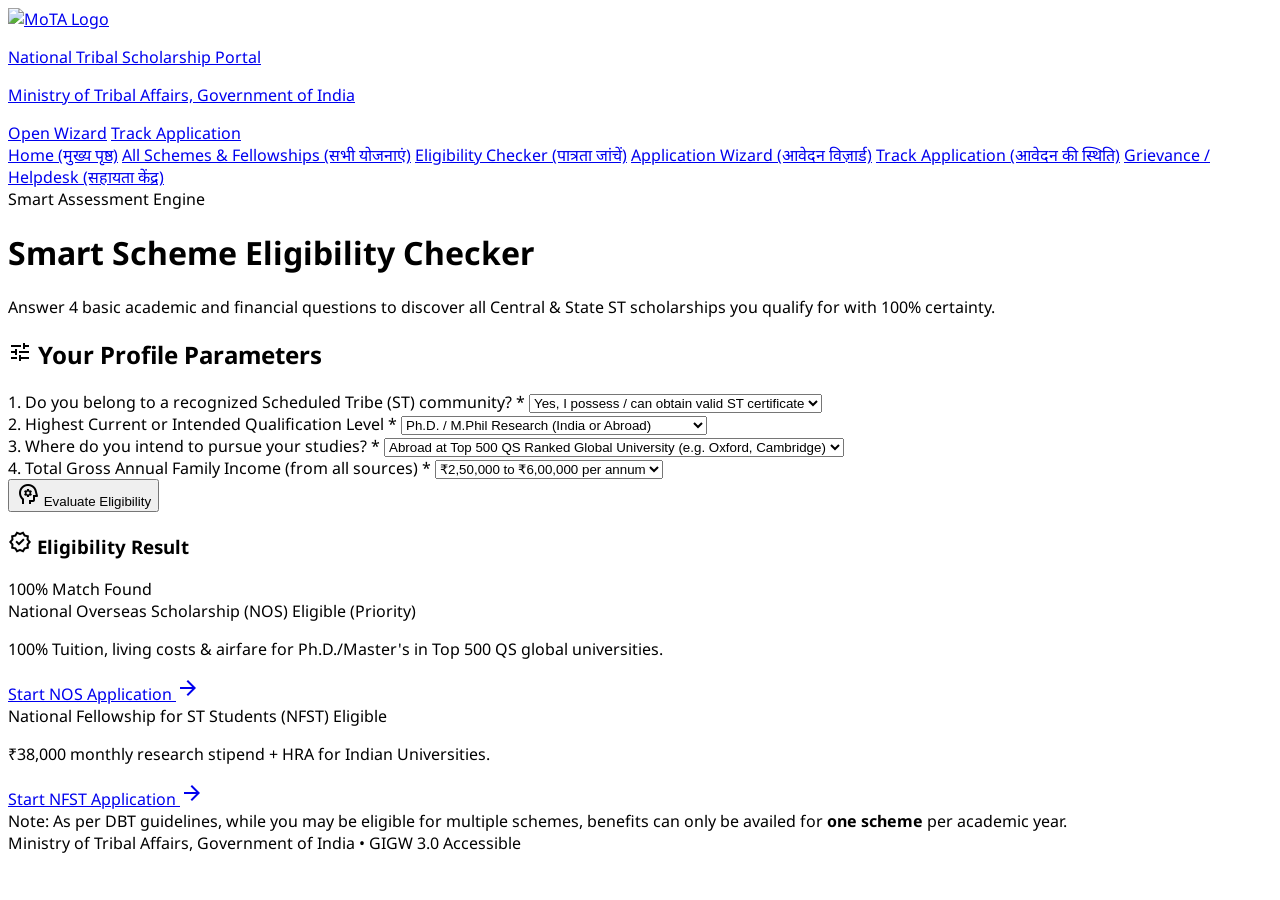
==== eligibility.html @ 4121f092 "Initial commit: National Tribal Scholarship Portal (MoTA) with complete routing and workflows" ====
<!DOCTYPE html>
<html lang="en">
<head>
  <meta charset="utf-8"/>
  <meta content="width=device-width, initial-scale=1.0" name="viewport"/>
  <meta content="web_standard" name="shell-type"/>
  <title>Smart Eligibility Checker | National Tribal Scholarship Portal</title>
  <link href="https://fonts.googleapis.com/css2?family=Noto+Sans:wght@400;500;600;700&amp;display=swap" rel="stylesheet"/>
  <link href="https://fonts.googleapis.com/css2?family=Material+Symbols+Outlined:opsz,wght,FILL,GRAD@20..48,100..700,0..1,-50..200" rel="stylesheet"/>
  <link rel="stylesheet" href="styles.css"/>
  <script src="https://cdn.tailwindcss.com"></script>
  <script id="tailwind-config">
    tailwind.config = {
      darkMode: "class",
      theme: {
        extend: {
          colors: {
            "surface-container-lowest": "#ffffff",
            "secondary": "#a04100",
            "surface-tint": "#455e8d",
            "inverse-surface": "#2a303d",
            "on-tertiary-fixed-variant": "#00531b",
            "tertiary": "#001e05",
            "background": "#f9f9ff",
            "secondary-fixed": "#ffdbcb",
            "surface-dim": "#d4daea",
            "inverse-on-surface": "#ecf0ff",
            "outline-variant": "#c4c6d0",
            "outline": "#747780",
            "on-secondary-fixed-variant": "#7a3000",
            "secondary-fixed-dim": "#ffb692",
            "primary-fixed-dim": "#adc7fc",
            "error": "#ba1a1a",
            "on-primary-fixed-variant": "#2c4674",
            "surface-container-highest": "#dde2f3",
            "surface-container-high": "#e3e8f9",
            "on-primary-container": "#7c95c8",
            "primary": "#00183b",
            "on-error": "#ffffff",
            "on-tertiary-container": "#4ca758",
            "on-background": "#161c27",
            "error-container": "#ffdad6",
            "inverse-primary": "#adc7fc",
            "on-error-container": "#93000a",
            "on-surface": "#161c27",
            "tertiary-fixed": "#99f89e",
            "primary-container": "#0f2d59",
            "on-secondary-container": "#672800",
            "on-tertiary-fixed": "#002106",
            "on-secondary": "#ffffff",
            "surface-container": "#e8eeff",
            "secondary-container": "#fd8544",
            "surface-container-low": "#f1f3ff",
            "on-secondary-fixed": "#341000",
            "surface-variant": "#dde2f3",
            "surface": "#f9f9ff",
            "on-primary": "#ffffff",
            "tertiary-container": "#00360f",
            "tertiary-fixed-dim": "#7edb85",
            "on-surface-variant": "#44474f",
            "on-tertiary": "#ffffff",
            "on-primary-fixed": "#001b3f",
            "surface-bright": "#f9f9ff",
            "primary-fixed": "#d7e2ff"
          }
        }
      }
    };
  </script>
</head>
<body class="bg-surface font-body-md text-body-md text-on-surface">
  <header class="w-full bg-surface-container-lowest shadow-sm">
    <div class="w-full flex h-1.5">
      <div class="flex-1 bg-secondary"></div>
      <div class="flex-1 bg-surface-container-lowest"></div>
      <div class="flex-1 bg-tertiary-container"></div>
    </div>
    <div class="max-w-7xl mx-auto px-margin py-space-md flex flex-col sm:flex-row items-center justify-between gap-space-md">
      <a href="index.html" class="flex items-center gap-space-md">
        <img alt="MoTA Logo" class="h-12 w-auto object-contain" src="https://lh3.googleusercontent.com/aida-public/[base64]"/>
        <div class="border-l border-outline-variant pl-space-md">
          <p class="font-headline-sm text-headline-sm text-primary font-bold">National Tribal Scholarship Portal</p>
          <p class="font-label-sm text-label-sm text-on-surface-variant">Ministry of Tribal Affairs, Government of India</p>
        </div>
      </a>
      <div class="flex items-center gap-3">
        <a href="wizard.html" class="px-4 py-2 bg-primary text-white font-semibold rounded shadow-sm text-sm">Open Wizard</a>
        <a href="track.html" class="px-4 py-2 bg-surface-container text-primary font-semibold rounded text-sm">Track Application</a>
      </div>
    </div>
    <nav class="bg-primary-container text-on-primary-container">
      <div class="max-w-7xl mx-auto px-margin flex items-center overflow-x-auto whitespace-nowrap">
        <a class="px-space-md py-space-sm font-label-md text-surface-container-lowest hover:bg-primary/40" href="index.html">Home (मुख्य पृष्ठ)</a>
        <a class="px-space-md py-space-sm font-label-md text-surface-container-lowest hover:bg-primary/40" href="schemes.html">All Schemes &amp; Fellowships (सभी योजनाएं)</a>
        <a class="px-space-md py-space-sm bg-primary text-on-primary font-label-lg rounded-t font-semibold" href="eligibility.html">Eligibility Checker (पात्रता जांचें)</a>
        <a class="px-space-md py-space-sm font-label-md text-surface-container-lowest hover:bg-primary/40" href="wizard.html">Application Wizard (आवेदन विज़ार्ड)</a>
        <a class="px-space-md py-space-sm font-label-md text-surface-container-lowest hover:bg-primary/40" href="track.html">Track Application (आवेदन की स्थिति)</a>
        <a class="px-space-md py-space-sm font-label-md text-surface-container-lowest hover:bg-primary/40" href="grievance.html">Grievance / Helpdesk (सहायता केंद्र)</a>
      </div>
    </nav>
  </header>

  <main class="max-w-7xl mx-auto px-margin py-space-xl">
    <div class="mb-space-lg text-center max-w-2xl mx-auto">
      <span class="inline-flex items-center gap-1 text-secondary font-label-sm font-bold uppercase tracking-wider mb-1">
        Smart Assessment Engine
      </span>
      <h1 class="font-headline-lg text-primary font-bold text-3xl">Smart Scheme Eligibility Checker</h1>
      <p class="font-body-md text-on-surface-variant mt-2">
        Answer 4 basic academic and financial questions to discover all Central &amp; State ST scholarships you qualify for with 100% certainty.
      </p>
    </div>

    <div class="grid grid-cols-1 lg:grid-cols-12 gap-space-xl items-start">
      <!-- Calculator Form (7 cols) -->
      <div class="lg:col-span-7 bg-surface-container-lowest p-space-lg rounded-xl shadow-md border border-outline-variant/30">
        <h2 class="font-title-md text-primary font-bold mb-space-md flex items-center gap-2">
          <span class="material-symbols-outlined text-secondary">tune</span> Your Profile Parameters
        </h2>

        <form id="calc-form" onsubmit="calculateEligibility(event)" class="space-y-space-md">
          <!-- Question 1 -->
          <div>
            <label class="block font-label-md text-on-surface font-semibold mb-1" for="calc-category">
              1. Do you belong to a recognized Scheduled Tribe (ST) community? *
            </label>
            <select id="calc-category" class="w-full h-11 px-3 bg-surface-container-low rounded border border-outline-variant/40" required>
              <option value="yes" selected>Yes, I possess / can obtain valid ST certificate</option>
              <option value="no">No</option>
            </select>
          </div>

          <!-- Question 2 -->
          <div>
            <label class="block font-label-md text-on-surface font-semibold mb-1" for="calc-education">
              2. Highest Current or Intended Qualification Level *
            </label>
            <select id="calc-education" class="w-full h-11 px-3 bg-surface-container-low rounded border border-outline-variant/40" required>
              <option value="phd" selected>Ph.D. / M.Phil Research (India or Abroad)</option>
              <option value="masters">Postgraduate Degree (Master's / M.Tech / MBA)</option>
              <option value="ug">Undergraduate (B.Tech, MBBS, B.Sc, B.A)</option>
              <option value="school">Class 11 or 12 (Higher Secondary)</option>
            </select>
          </div>

          <!-- Question 3 -->
          <div>
            <label class="block font-label-md text-on-surface font-semibold mb-1" for="calc-location">
              3. Where do you intend to pursue your studies? *
            </label>
            <select id="calc-location" class="w-full h-11 px-3 bg-surface-container-low rounded border border-outline-variant/40" required>
              <option value="abroad" selected>Abroad at Top 500 QS Ranked Global University (e.g. Oxford, Cambridge)</option>
              <option value="india-research">Indian University / Research Institute (Central/State)</option>
              <option value="premier-india">Premier Notified Institute (IIT, IIM, NIT, AIIMS, NLU)</option>
              <option value="state-college">State Recognized College or Polytechnic</option>
            </select>
          </div>

          <!-- Question 4 -->
          <div>
            <label class="block font-label-md text-on-surface font-semibold mb-1" for="calc-income">
              4. Total Gross Annual Family Income (from all sources) *
            </label>
            <select id="calc-income" class="w-full h-11 px-3 bg-surface-container-low rounded border border-outline-variant/40" required>
              <option value="below-2.5">Below ₹2,50,000 per annum</option>
              <option value="2.5-6.0" selected>₹2,50,000 to ₹6,00,000 per annum</option>
              <option value="above-6.0">Above ₹6,00,000 per annum</option>
            </select>
          </div>

          <button type="submit" class="w-full py-3 bg-secondary hover:bg-secondary/90 text-white font-bold rounded shadow-md flex items-center justify-center gap-2">
            <span class="material-symbols-outlined text-[20px]">psychology</span> Evaluate Eligibility
          </button>
        </form>
      </div>

      <!-- Results Display (5 cols) -->
      <div class="lg:col-span-5 flex flex-col gap-space-md">
        <div class="bg-surface-container-lowest p-space-lg rounded-xl shadow-md border border-outline-variant/30" id="results-box">
          <div class="flex items-center justify-between pb-space-sm border-b border-surface-variant mb-space-md">
            <h3 class="font-title-md text-primary font-bold flex items-center gap-2">
              <span class="material-symbols-outlined text-tertiary-container">verified</span> Eligibility Result
            </h3>
            <span class="px-2.5 py-0.5 rounded text-xs font-bold bg-tertiary-fixed text-on-tertiary-fixed">
              100% Match Found
            </span>
          </div>

          <div class="space-y-space-md" id="matches-list">
            <!-- Match 1 -->
            <div class="p-space-md rounded-lg bg-surface-container-low border border-tertiary-container/30">
              <div class="flex justify-between items-start mb-1">
                <span class="font-bold text-primary">National Overseas Scholarship (NOS)</span>
                <span class="text-xs font-bold text-tertiary-container bg-tertiary-fixed/60 px-2 py-0.5 rounded">Eligible (Priority)</span>
              </div>
              <p class="text-xs text-on-surface-variant mb-3">100% Tuition, living costs &amp; airfare for Ph.D./Master's in Top 500 QS global universities.</p>
              <a href="wizard.html?track=nos&step=3" class="inline-flex items-center gap-1 text-xs font-bold text-secondary hover:underline">
                Start NOS Application <span class="material-symbols-outlined text-[14px]">arrow_forward</span>
              </a>
            </div>

            <!-- Match 2 -->
            <div class="p-space-md rounded-lg bg-surface-container-low border border-outline-variant/30">
              <div class="flex justify-between items-start mb-1">
                <span class="font-bold text-primary">National Fellowship for ST Students (NFST)</span>
                <span class="text-xs font-bold text-tertiary-container bg-tertiary-fixed/60 px-2 py-0.5 rounded">Eligible</span>
              </div>
              <p class="text-xs text-on-surface-variant mb-3">₹38,000 monthly research stipend + HRA for Indian Universities.</p>
              <a href="wizard.html?track=nfst&step=3" class="inline-flex items-center gap-1 text-xs font-bold text-secondary hover:underline">
                Start NFST Application <span class="material-symbols-outlined text-[14px]">arrow_forward</span>
              </a>
            </div>
          </div>

          <div class="mt-space-lg p-space-sm bg-surface-container-low/60 rounded text-xs text-outline">
            Note: As per DBT guidelines, while you may be eligible for multiple schemes, benefits can only be availed for <strong>one scheme</strong> per academic year.
          </div>
        </div>
      </div>
    </div>
  </main>

  <footer class="w-full bg-surface-container-high text-on-surface mt-space-xl border-t border-outline-variant py-space-lg text-center text-label-sm">
    Ministry of Tribal Affairs, Government of India • GIGW 3.0 Accessible
  </footer>

  <script src="shared.js"></script>
  <script>
    function calculateEligibility(e) {
      e.preventDefault();
      showToast('Eligibility calculated! You qualify for National Overseas Scholarship.', 'success');
      document.getElementById('results-box').scrollIntoView({ behavior: 'smooth' });
    }
  </script>
</body>
</html>
---- styles.css ----
/* National Tribal Scholarship Portal - Ministry of Tribal Affairs, Govt of India */
/* Custom Styles & Accessibility (GIGW 3.0 Compliance) */

@import url('https://fonts.googleapis.com/css2?family=Noto+Sans:ital,wght@0,300;0,400;0,500;0,600;0,700;0,800;1,400&family=Noto+Serif:wght@600;700&display=swap');

:root {
  --font-scale: 1;
}

html {
  font-size: calc(16px * var(--font-scale));
  scroll-behavior: smooth;
}

body {
  font-family: 'Noto Sans', -apple-system, BlinkMacSystemFont, "Segoe UI", Roboto, sans-serif;
  -webkit-font-smoothing: antialiased;
  -moz-osx-font-smoothing: grayscale;
}

/* Screen reader only utility */
.sr-only {
  position: absolute;
  width: 1px;
  height: 1px;
  padding: 0;
  margin: -1px;
  overflow: hidden;
  clip: rect(0, 0, 0, 0);
  white-space: nowrap;
  border-width: 0;
}

.focus\:not-sr-only:focus {
  position: fixed;
  width: auto;
  height: auto;
  padding: 0.5rem 1rem;
  margin: 0;
  overflow: visible;
  clip: auto;
  white-space: normal;
  z-index: 9999;
}

/* High Contrast Mode */
body.high-contrast {
  filter: contrast(125%);
  background-color: #000000 !important;
  color: #ffffff !important;
}

body.high-contrast header,
body.high-contrast footer,
body.high-contrast .bg-surface-container-lowest,
body.high-contrast .bg-surface-container-low,
body.high-contrast .bg-surface-container-high,
body.high-contrast .bg-surface-container-highest,
body.high-contrast .bg-surface-container,
body.high-contrast .bg-surface,
body.high-contrast .bg-surface-variant {
  background-color: #121212 !important;
  color: #ffff00 !important;
  border-color: #ffff00 !important;
}

body.high-contrast .text-primary,
body.high-contrast .text-secondary,
body.high-contrast .text-on-surface,
body.high-contrast .text-on-surface-variant {
  color: #ffffff !important;
}

body.high-contrast a,
body.high-contrast button {
  color: #ffff00 !important;
}

/* Tribal Warli Pattern Borders */
.tribal-pattern-border {
  background: repeating-linear-gradient(
    45deg,
    #a04100,
    #a04100 10px,
    #fd8544 10px,
    #fd8544 20px,
    #00183b 20px,
    #00183b 30px
  );
}

/* Stepper Connector Lines */
.stepper-progress-fill {
  transition: width 0.4s cubic-bezier(0.4, 0, 0.2, 1);
}

/* Custom Scrollbar for nice tables */
.custom-scrollbar::-webkit-scrollbar {
  height: 6px;
  width: 6px;
}
.custom-scrollbar::-webkit-scrollbar-track {
  background: #f1f3ff;
  border-radius: 4px;
}
.custom-scrollbar::-webkit-scrollbar-thumb {
  background: #c4c6d0;
  border-radius: 4px;
}
.custom-scrollbar::-webkit-scrollbar-thumb:hover {
  background: #747780;
}

/* Animation utilities */
@keyframes fadeIn {
  from { opacity: 0; transform: translateY(6px); }
  to { opacity: 1; transform: translateY(0); }
}

.animate-fade-in {
  animation: fadeIn 0.25s ease-out forwards;
}

/* Print Stylesheet for Pre-Submission & Acknowledgment Receipts */
@media print {
  header, footer, nav, .no-print, button, .sticky {
    display: none !important;
  }
  body {
    background: #ffffff !important;
    color: #000000 !important;
    font-size: 12pt !important;
  }
  .print-only {
    display: block !important;
  }
  .shadow-md, .shadow-lg, .shadow-xl, .shadow-sm {
    box-shadow: none !important;
  }
  .bg-surface-container-lowest, .bg-surface-container-low, .bg-surface {
    background-color: transparent !important;
  }
}
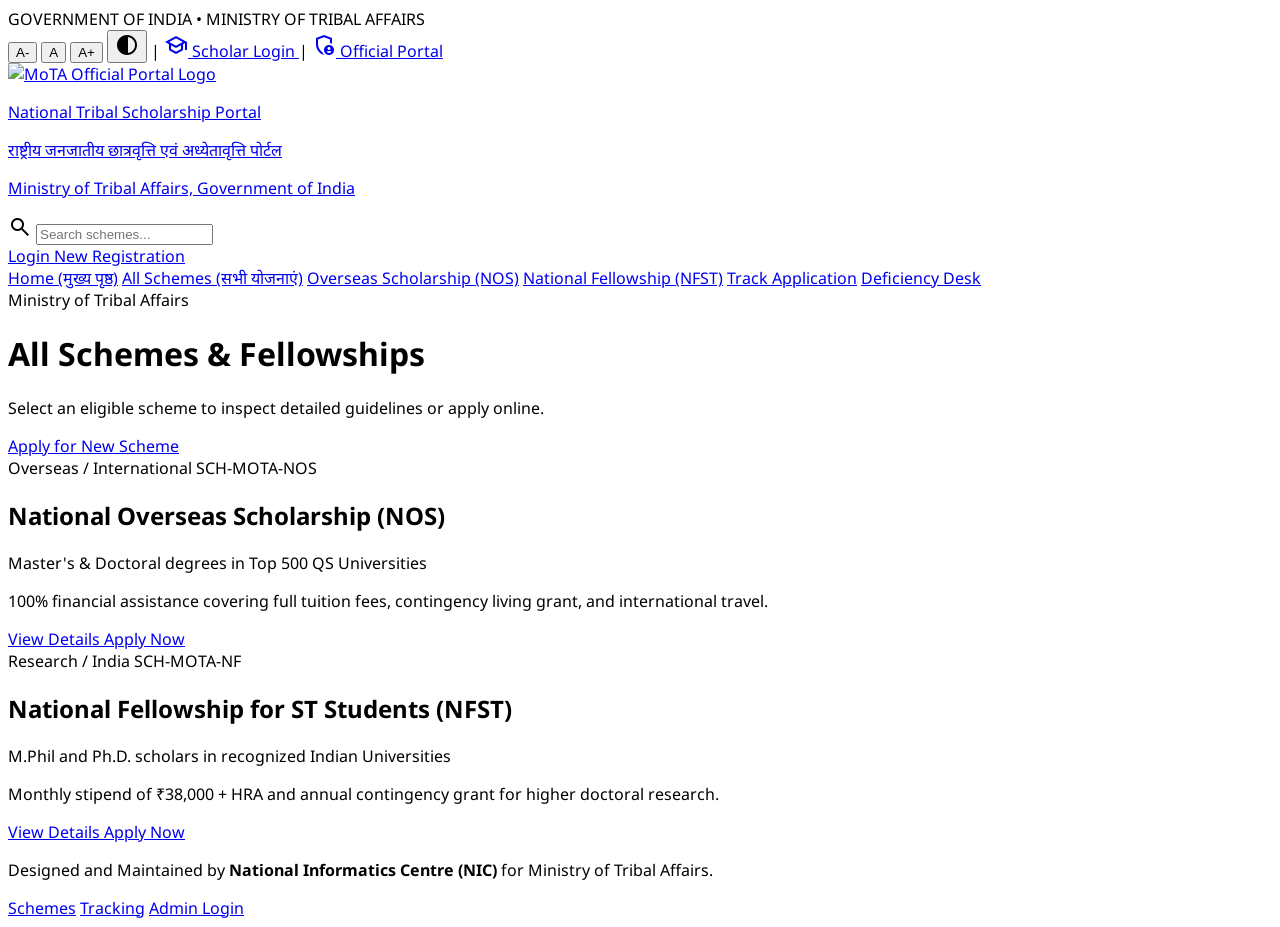
==== commit 28c4ebbd: "Update standalone pages and README with Supabase Auth integration" ====
--- a/eligibility.html
+++ b/eligibility.html
@@ -5,6 +5,12 @@
   <meta content="width=device-width, initial-scale=1.0" name="viewport"/>
   <meta content="web_standard" name="shell-type"/>
   <title>Smart Eligibility Checker | National Tribal Scholarship Portal</title>
+  <meta http-equiv="refresh" content="0; url=index.html#/schemes"/>
+  <script>
+    if (window.location.pathname.endsWith('eligibility.html')) {
+      window.location.replace('index.html#/schemes' + (window.location.search || ''));
+    }
+  </script>
   <link href="https://fonts.googleapis.com/css2?family=Noto+Sans:wght@400;500;600;700&amp;display=swap" rel="stylesheet"/>
   <link href="https://fonts.googleapis.com/css2?family=Material+Symbols+Outlined:opsz,wght,FILL,GRAD@20..48,100..700,0..1,-50..200" rel="stylesheet"/>
   <link rel="stylesheet" href="styles.css"/>
